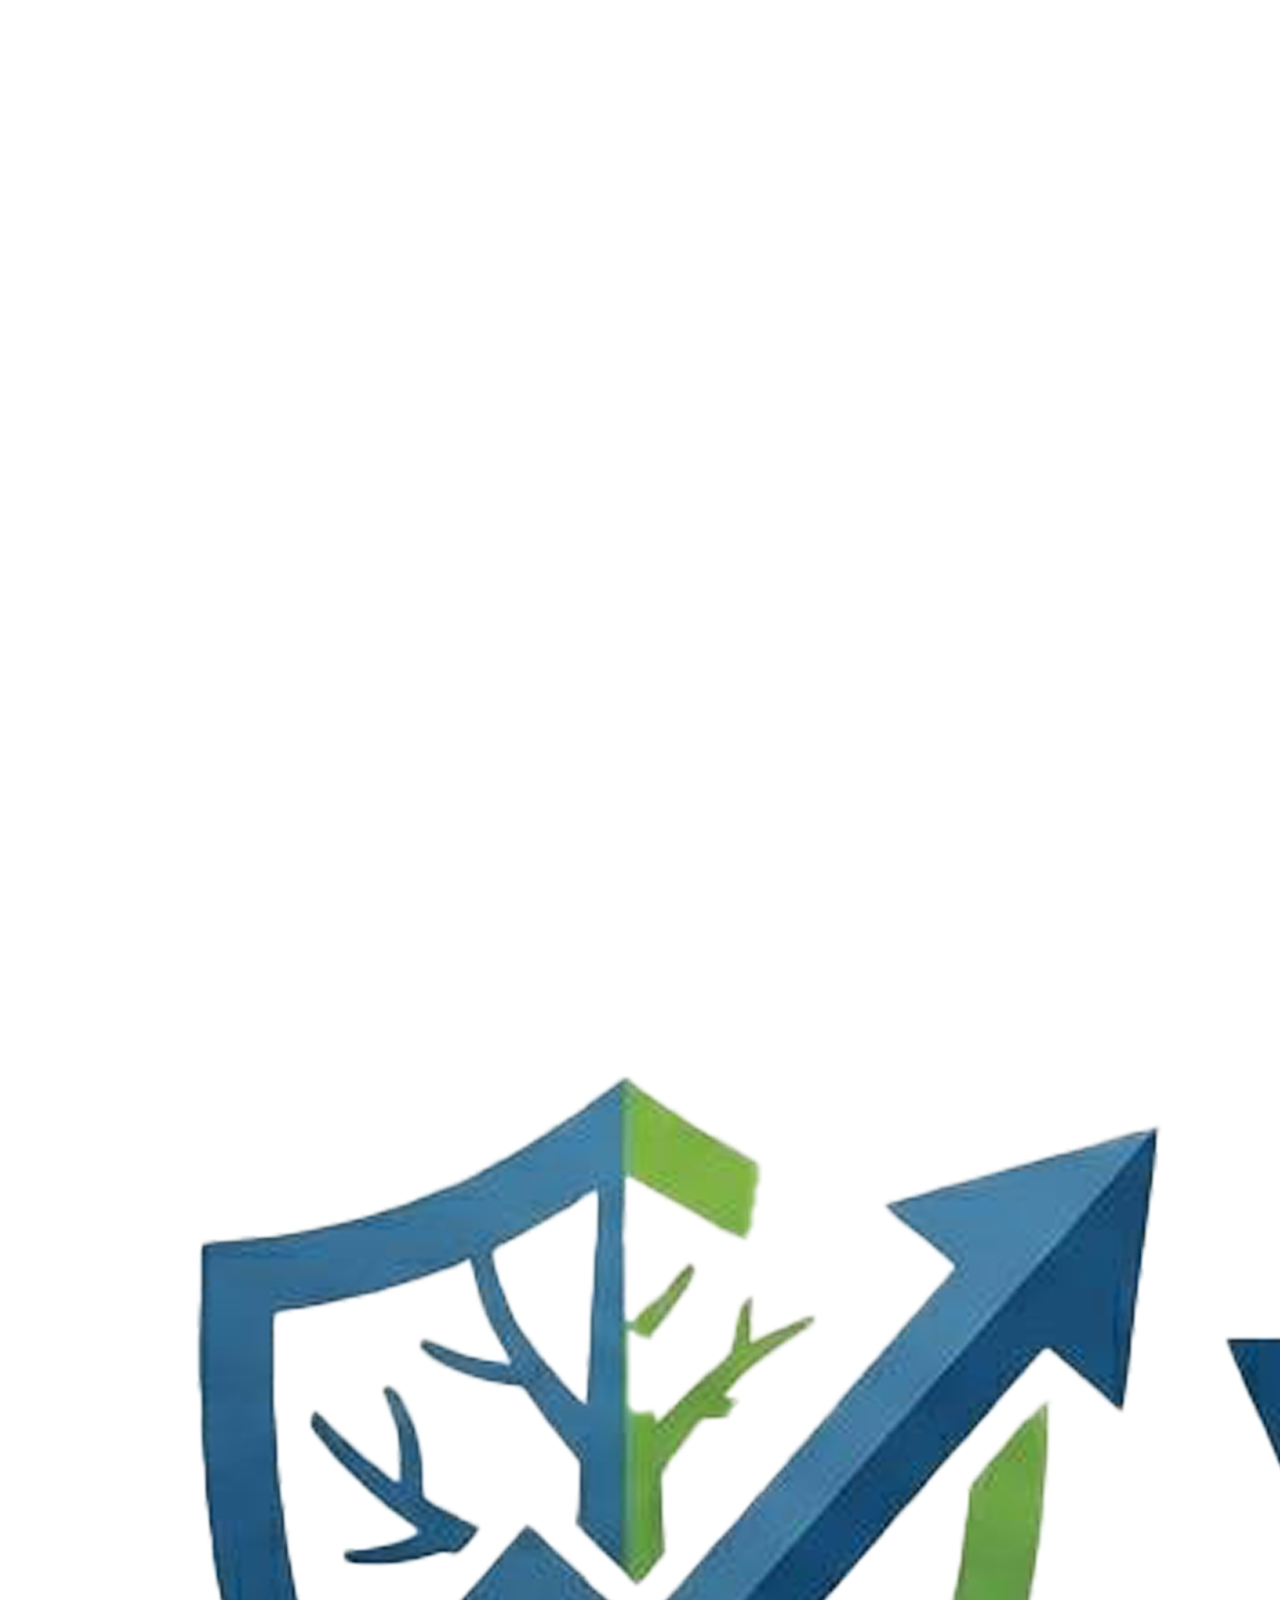
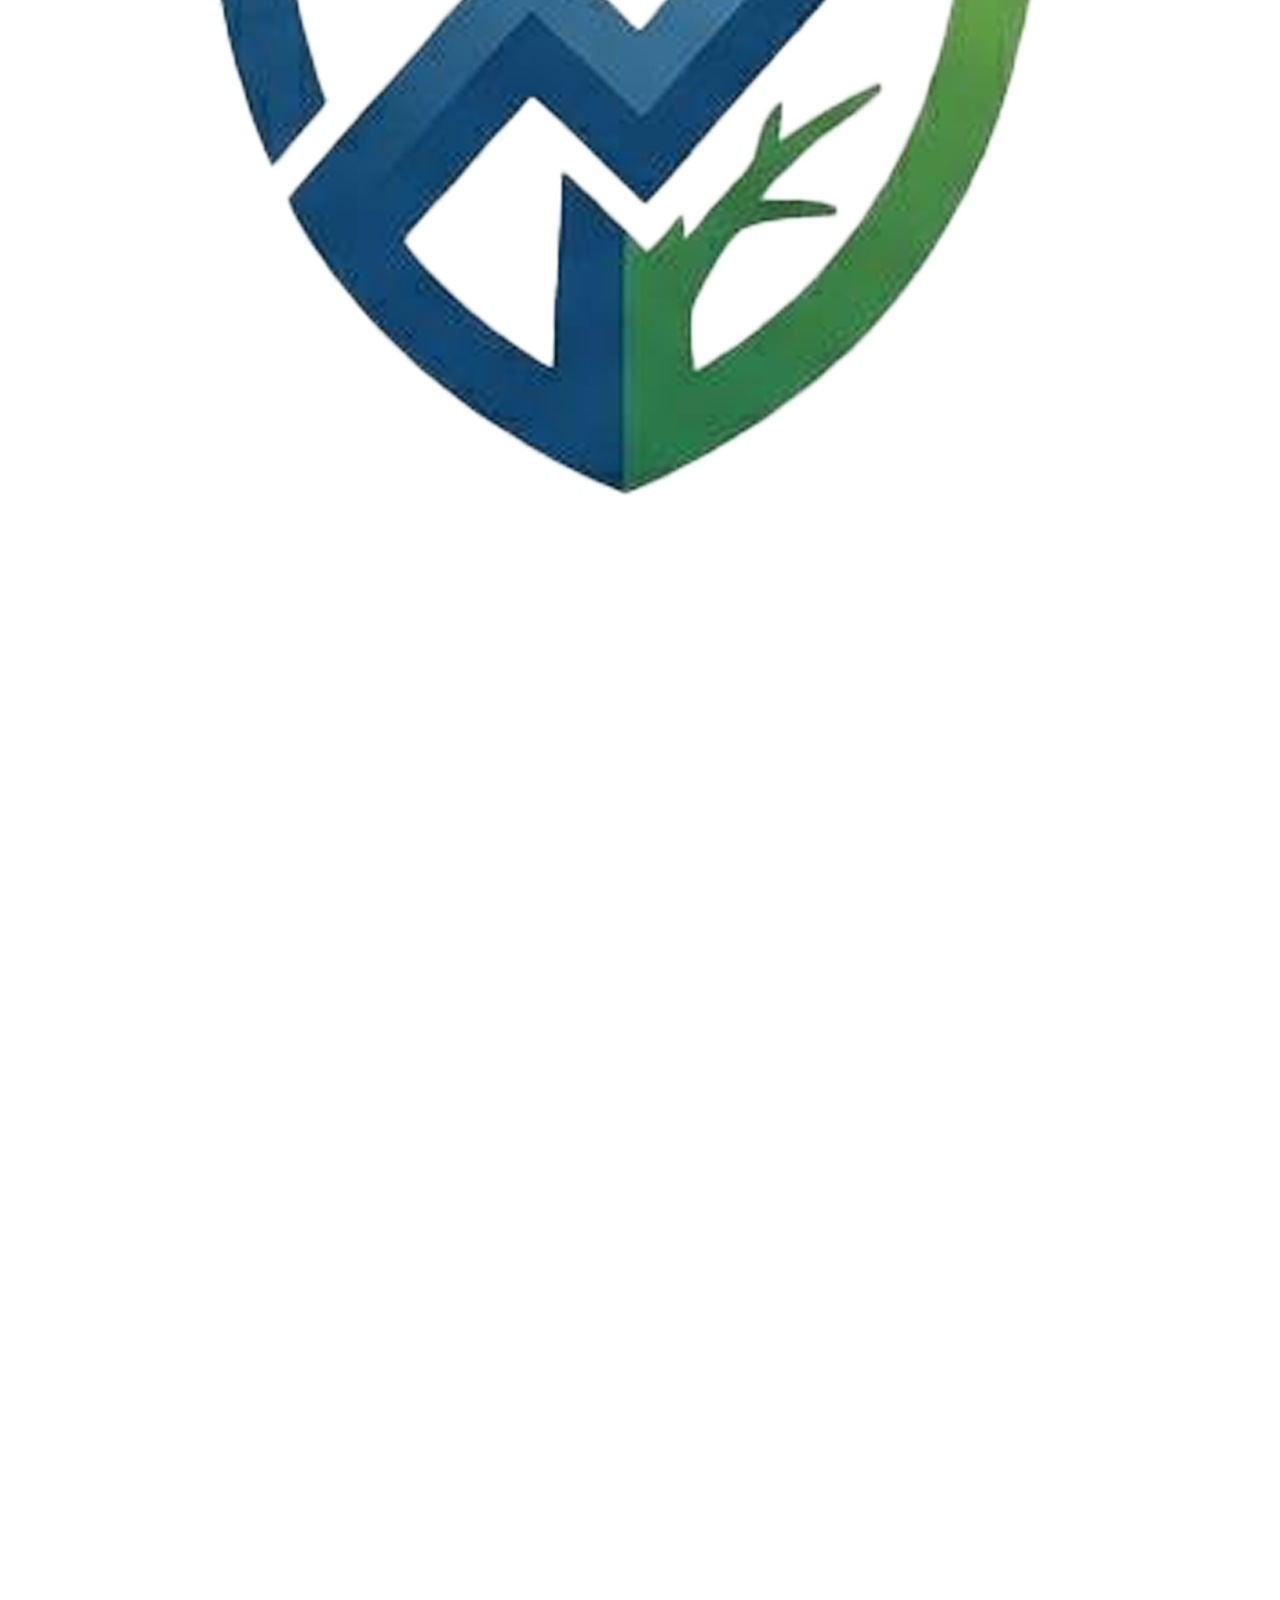
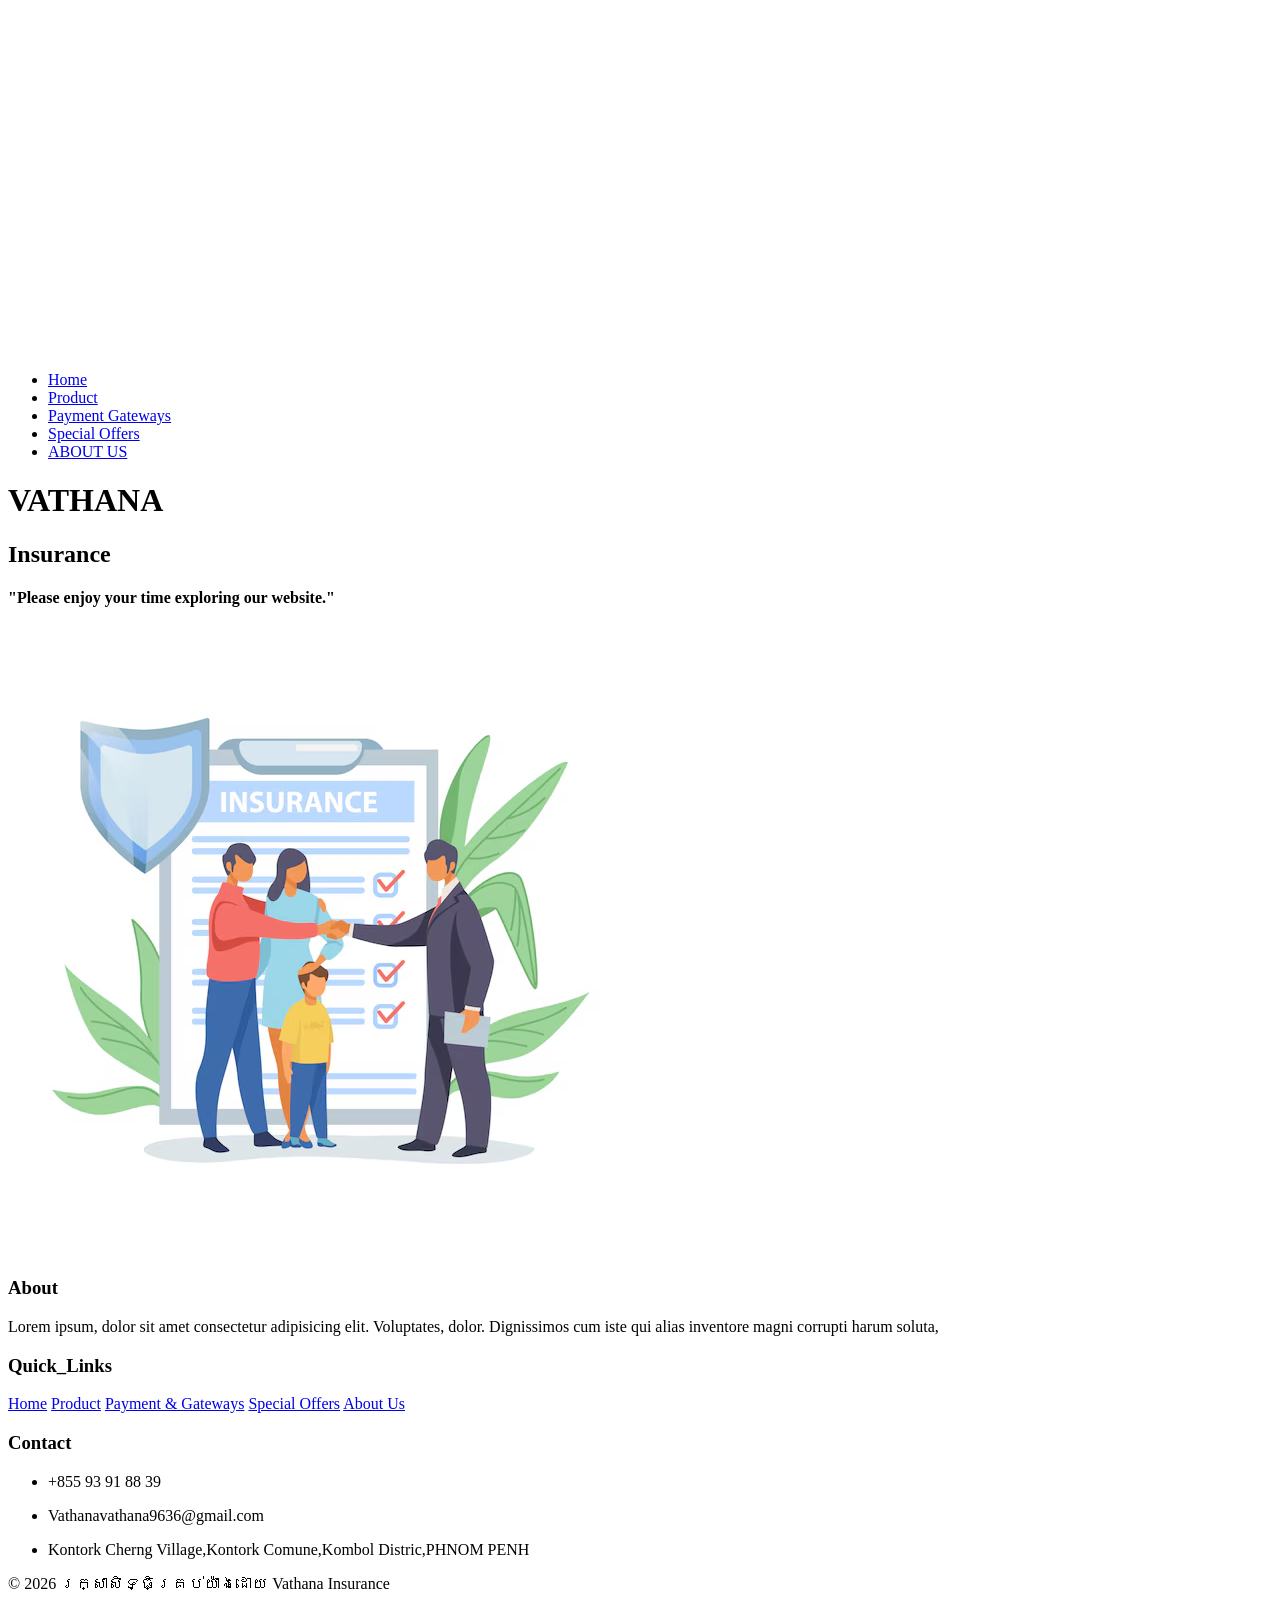
==== index.html @ cf915086 "Rename Index.html to index.html" ====
<!DOCTYPE html>
<html lang="km">
<head>
    <meta charset="UTF-8">
    <meta name="viewport" content="width=device-width, initial-scale=1.0">
    <title>Vathana Insurance</title>
    <link rel="stylesheet" href="style.css">
    <link rel="preconnect" href="https://fonts.googleapis.com">
<link rel="preconnect" href="https://fonts.gstatic.com" crossorigin>
<link href="https://fonts.googleapis.com/css2?family=Kdam+Thmor+Pro&family=Moul&family=Moulpali&display=swap" rel="stylesheet">
</head>
<body>

    <nav class="navbar">
        <div class="logo">
        <img src="/Photo/LogoPJ.png" alt="">
        </div>
        <ul class="nav-links">
            <li><a href="#">Home</a></li>
            <li><a href="product.html">Product</a></li>
            <li><a href="pay.html">Payment Gateways</a></li>
            <li><a href="sp-offer.html">Special Offers</a></li>
            <li><a href="aboutus.html">ABOUT US</a></li>
        </ul>
    </nav>
    <!-- ធ្ចើនៅលើHome -->
    
    
    
    <div id="home" class="home">
        <H1 class="title1">VATHANA</H2>
    
        <h2 class="title2">Insurance</h2>
        <h2 class="title3"></h2>
        <h4 class="title4">"Please enjoy your time exploring our website."</h4>
        <div class="pic1">
        <img src="/Photo/Test.avif" alt="">
    </div>
        
 

    <footer class="footer1">
        <div class="container">
            <div class="about">
                <h3>About</h3>
                <p>Lorem ipsum, dolor sit amet consectetur adipisicing elit. Voluptates, dolor. Dignissimos cum iste qui alias inventore magni corrupti harum soluta, </p>

            </div>

            <div class="Quick_Links">
                <h3>Quick_Links</h3>
                <div class="aref">
                    <a href="#">Home</a>
                    <a href="product.html">Product</a>
                    <a href="pay.html">Payment & Gateways</a>
                    <a href="sp-offer.html">Special Offers</a>
                    <a href="aboutus.html">About Us</a>
                </div>
            </div>

            <div class="contact">
                <h3>Contact</h3>
                <ul>
                    <li>
                        <p>+855 93 91 88 39</p>
                    </li>
                
                
                    <li>
                        <p>Vathanavathana9636@gmail.com</p>
                    </li>
                
                
                    <li>
                        <p>Kontork Cherng Village,Kontork Comune,Kombol Distric,PHNOM PENH</p>
                    </li>
                </ul>
            </div>

        </div>
    </footer>


    <footer>
    <p class="down">&copy; 2026 រក្សាសិទ្ធិគ្រប់យ៉ាងដោយ Vathana Insurance</p>
    </footer>

</body>
</html>
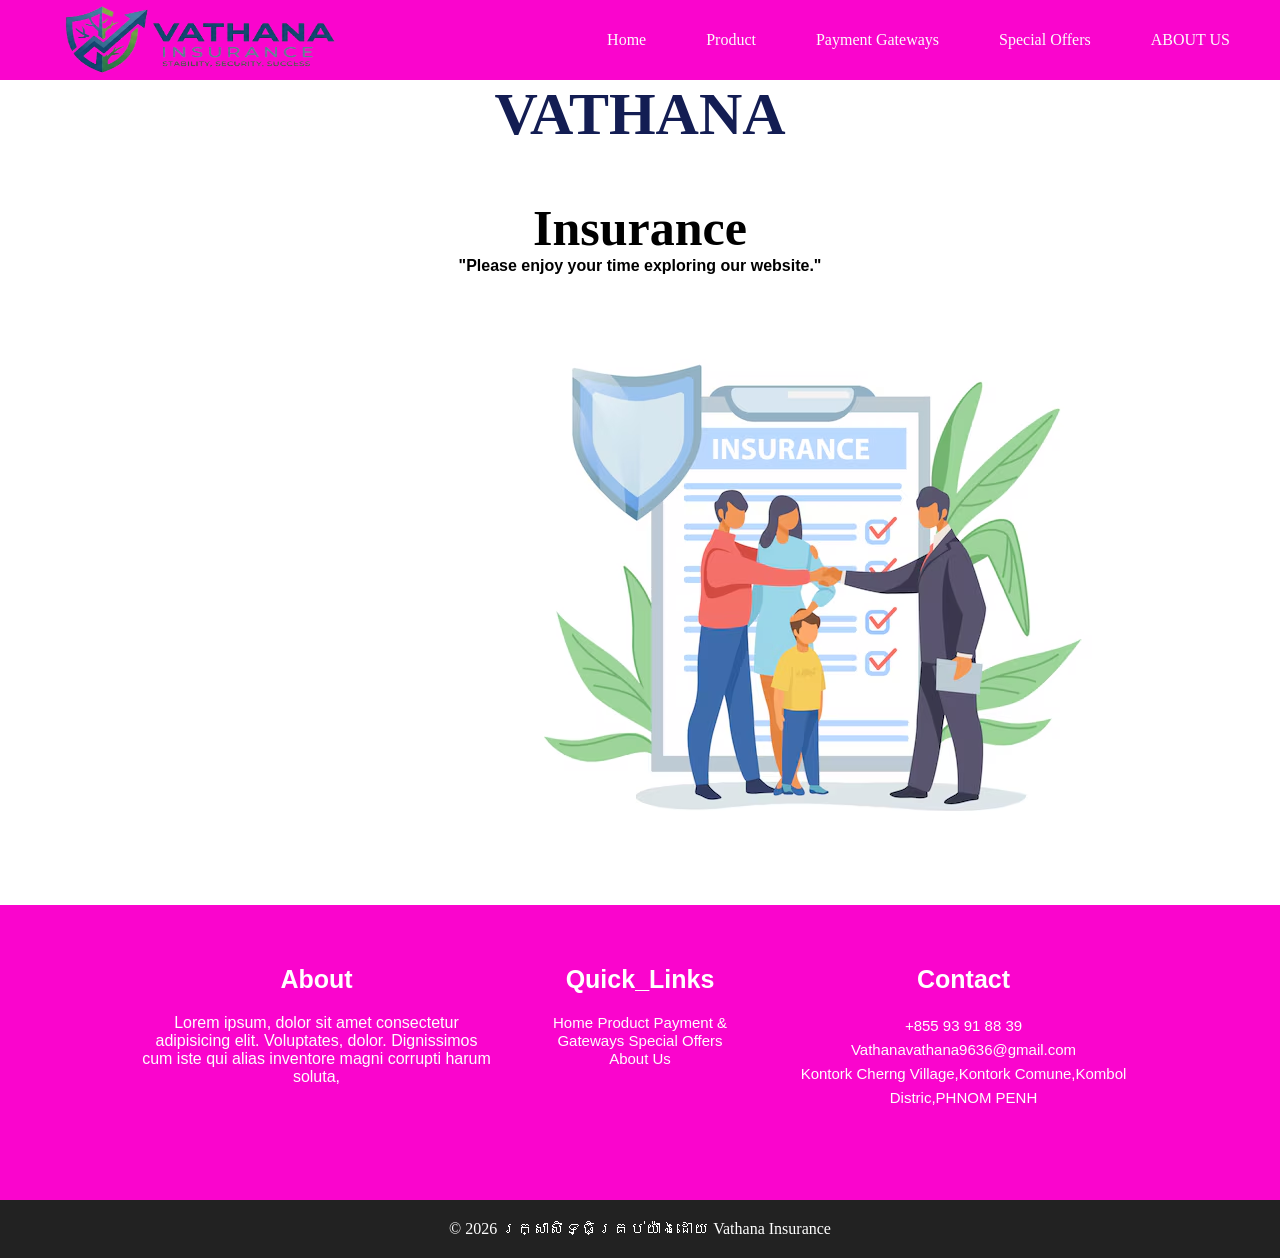
==== commit 4b0e91ac: "Update index.html" ====
--- a/index.html
+++ b/index.html
@@ -34,7 +34,7 @@
         <h2 class="title3"></h2>
         <h4 class="title4">"Please enjoy your time exploring our website."</h4>
         <div class="pic1">
-        <img src="/Photo/Test.avif" alt="">
+        <img src="./Photo/Test.avif" alt="">
     </div>
         
  
--- a/style.css
+++ b/style.css
@@ -0,0 +1,359 @@
+
+* {
+    margin: 0;
+    padding: 0;
+    box-sizing: border-box;
+    font-family: 'Khmer OS Battambang', sans-serif; 
+}
+
+
+html {
+    scroll-behavior: smooth;
+}
+
+
+.navbar {
+    position: sticky; 
+    top: 0;
+    width: 100%;
+    height: 80px;
+    background-color:#fa05cd;
+    display: flex;
+    justify-content: space-between;
+    align-items: center;
+    padding: 15px 50px;
+    z-index: 1000;
+   
+    
+}
+
+.navbar .logo {
+    color: white;
+    font-size: 29px;
+    font-weight: bold;
+    font-family: Georgia, 'Times New Roman', Times, serif;
+    
+    
+}
+.navbar img{
+    width: 300px;
+    height: 230px;
+    margin-top: 30px;
+    
+}
+.navbar .logo .H{
+    font-family:Georgia, 'Times New Roman', Times, serif;
+    color: white;
+}
+
+.nav-links {
+    display: flex;
+    list-style: none;
+    
+}
+
+.nav-links li {
+    margin-left: 60px;;
+}
+
+.nav-links a {
+    color: rgb(252, 252, 252);
+    text-decoration: none;
+    font-size: 16px;
+    transition: 0.3s;
+    font-family: Georgia, 'Times New Roman', Times, serif;
+}
+
+.nav-links a:hover {
+    color: #ff9900;
+    
+    
+}
+
+
+.tittle1{
+    margin-bottom: 500px;
+    font-family: Georgia, 'Times New Roman', Times, serif;
+    color: red;
+}
+
+
+
+.home{
+    height: auto;
+}
+
+
+.home .title1{
+    text-align: center;
+    font-family: Georgia, 'Times New Roman', Times, serif;
+    font-size: 60px;
+    color: rgb(19, 29, 83);
+    
+    font-weight: bold;
+}
+.home .title2{
+    text-align: center;
+    font-family: Georgia, 'Times New Roman', Times, serif;
+    font-size: 50px;
+    margin-top: 50px;
+    
+    background:linear-gradient(red orange yellow green blue purple)
+    
+}
+.home .title4{
+    text-align: center;
+    font-family: Arial, Helvetica, sans-serif;
+}
+
+.home .pic1{
+    margin-left: 500px;
+}
+/* ធ្វើទំព័រដំបូងរួចរាល់ */
+
+
+
+
+
+/* ទំព៍រផលិតផល */
+#product-title{
+    text-align: center;
+    font-family: Georgia, 'Times New Roman', Times, serif;
+    font-size: 50px ;
+}
+#ordianary{
+    margin-left: 200px;
+    font-family: Arial, Helvetica, sans-serif;
+    font-weight: bold;
+    font-size: 40px;
+    color:#fa05cd;
+}
+.product{
+    display: flex;
+    padding: 10px;
+    justify-content: center;
+    text-align: center;
+    margin-bottom: 10px;
+}
+
+.product .items img{
+    margin: 25px;
+    width: 400px;
+    
+    
+}
+.product .p {
+    font-size: 18px;
+    color: #000000;
+    font-family: Georgia, 'Times New Roman', Times, serif;
+    font-weight: bold;
+
+}
+.product .p a{
+    font-family: Arial, Helvetica, sans-serif;
+    font-weight: bold;
+    font-size: 20px;
+    text-decoration: none;
+}
+.product .p a:hover{
+    color:#fa05cd;
+}
+/* រូចរាល់ */
+
+/* payment */
+#payment{
+    text-align: center;
+    margin-top: 70px;
+    font-size: 40px;
+    font-family: Arial, Helvetica, sans-serif;
+    color: #fa05cd;
+}
+.pay{
+    display: flex;
+    justify-content: center;
+    
+    flex-wrap: wrap;
+}
+
+.pay .items {
+    
+    padding: 25px;
+    justify-content: center;
+    text-align: center;
+    margin-bottom: 10px;
+    border: 4px groove #fa05cd;
+    border-radius: 50px;
+    margin: 20px;
+    
+}
+.pay .items img{
+    
+    width: 300px;
+    height: auto;
+    display: block;
+    margin: 0px auto 15px auto;
+}
+#Serv1{
+    text-align: center;
+    font-family: Arial, Helvetica, sans-serif;
+    font-size: 40px;
+    margin-top: 70px;
+    color: #fa05cd;
+    
+}
+
+.special-offer{
+    display: flex;
+    flex-direction: row;
+    /* flex-wrap: wrap; */
+    
+   
+}
+ .A2{
+    margin: auto;
+    margin-left: 200px;
+    font-family: Arial, Helvetica, sans-serif;
+    font-size: 30px;
+    color: #fa05cd;
+}
+.special-offer .A1 .A2{
+    margin: auto;
+    margin-left: 200px;
+    font-family: Arial, Helvetica, sans-serif;
+    font-size: 30px;
+    color: #fa05cd;
+}
+.special-offer ul li{
+    margin-left: 50px;
+    font-family: Arial, Helvetica, sans-serif;
+    font-size: 20px;
+    margin-bottom: auto;
+    line-height: 1.5cm;
+    
+}
+.special-offer ul li a{
+    color: aqua;
+    font-weight: bold;
+    font-family: Arial, Helvetica, sans-serif;
+    text-decoration: none;
+}
+.special-offer ul li a:hover{
+    color: #fa05cd;
+}
+
+/* About Us */
+
+.abu{
+    text-align: center;
+    font-family: Arial, Helvetica, sans-serif;
+    font-size: 40px;
+    color: #fa05cd;
+    margin-top: 20px;
+}
+
+.aboutus{
+    display: flex;
+    padding: 10px;
+    justify-content: center;
+    text-align: center;
+    margin-bottom: 10px;
+}
+.aboutus .items img{
+    width: 400px;
+}
+.aboutus .p1{
+    font-size: 20px;
+    font-family: Arial, Helvetica, sans-serif;
+    color: black;
+    font-weight: bold;
+    
+}
+
+
+
+
+
+
+
+
+
+
+
+
+
+
+
+#home { background-color: white; }
+#product { background-color: rgb(255, 255, 255); }
+#pay { background-color: white; }
+#special-offer { background-color: white; }
+#aboutus { background-color: white; }
+
+h1 {
+    font-size: 36px;
+    margin-bottom: 20px;
+    color: #222;
+}
+
+.footer1{
+    width: 100%;
+    height: auto;
+    padding: 60px 11% 90px;
+    background-color: #fa05cd;
+    font-family: Arial, Helvetica, sans-serif;
+}
+.container{
+    display: grid;
+    grid-template-columns: 2fr 1fr 2fr;
+    grid-gap: 60px;
+}
+.container h3{
+    font-size: 25px;
+    font-family: Arial, Helvetica, sans-serif;
+    margin-bottom: 20px;
+    position: relative;
+}
+.aboutus > p{
+    font-size: 15px;
+    opacity: .8;
+    line-height: 1.6;
+}
+.Quick-Links{
+    display: flex;
+    flex-direction: column;
+}
+.Quick_Links .aref a{
+    text-decoration: none;
+    color: white;
+    font-size: 15px;
+}
+.aref a:hover{
+    color: #000000;
+}
+
+.contact ul{
+    list-style: none;
+    padding: 0;
+    margin: 0;
+}
+.contact ul li{
+    margin: bottom 10px; ;
+}
+.contact ul li p{
+    font-size: 15px;
+    color: white;
+    line-height: 1.6;
+    word-break: break-word;
+}
+
+
+
+footer{
+    background-color: #222;
+    color: white;
+    text-align: center;
+    padding: 20px;
+}
+.down{
+    font-family: 'Kdam Thmor Pro';
+}
